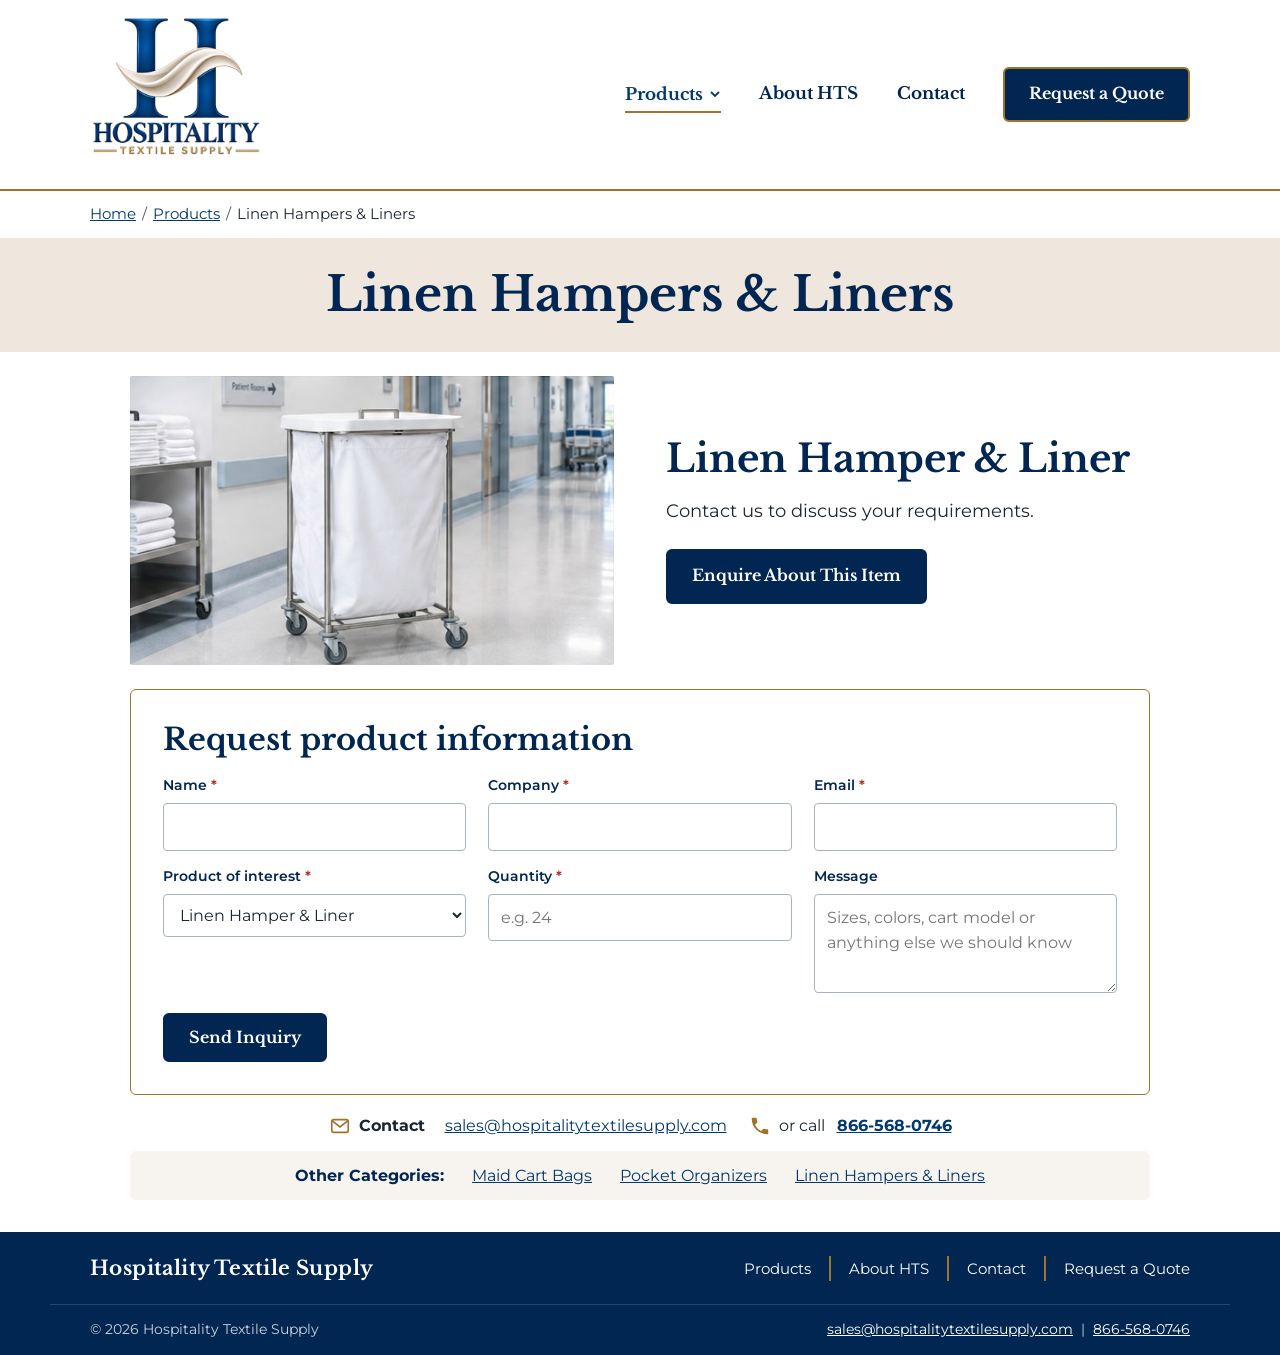
==== linen-hampers-liners.html @ ea2d22ec "Initial commit: HTS website mockup Co-Authored-By: Claude Opus 5.5 <noreply@anthropic.com>" ====
<!doctype html>
<html lang="en">
<head>
<meta charset="utf-8">
<meta name="viewport" content="width=device-width, initial-scale=1">
<title>Linen Hampers & Liners | Hospitality Textile Supply</title>
<meta name="description" content="Linen hampers and liners for hospitals, hotels and laundry collection.">
<link rel="icon" type="image/png" href="img/hts-logo.png">
<link rel="preconnect" href="https://fonts.googleapis.com">
<link rel="preconnect" href="https://fonts.gstatic.com" crossorigin>
<link href="https://fonts.googleapis.com/css2?family=Libre+Baskerville:wght@400;700&family=Montserrat:wght@400;500;600&display=swap" rel="stylesheet">
<link rel="stylesheet" href="css/styles.css">
</head>
<body>
<a class="skip-link" href="#main">Skip to content</a>
<header class="site-header">
  <div class="wrap header-inner">
    <a class="brand" href="index.html" aria-label="Hospitality Textile Supply — home">
      <img src="img/hts-logo.png" alt="Hospitality Textile Supply" width="440" height="426">
    </a>
    <button class="menu-toggle" type="button" aria-expanded="false" aria-controls="site-nav" aria-label="Open menu">
      <svg viewBox="0 0 24 24" fill="none" stroke="currentColor" stroke-width="2" aria-hidden="true"><path d="M4 7h16M4 12h16M4 17h16"/></svg>
    </button>
    <nav class="nav" id="site-nav" aria-label="Main">
      <ul class="nav-list">
        <li class="has-dropdown">
          <button class="nav-link" type="button" aria-expanded="false" aria-current="page">Products <svg class="chev" viewBox="0 0 12 12" aria-hidden="true"><path d="M2 4l4 4 4-4" fill="none" stroke="currentColor" stroke-width="1.8"/></svg></button>
          <ul class="dropdown"><li><a href="maid-cart-bags.html">Maid Cart Bags</a></li><li><a href="pocket-organizers.html">Pocket Organizers</a></li><li><a href="linen-hampers-liners.html" aria-current="page">Linen Hampers &amp; Liners</a></li></ul>
        </li>
        <li><a class="nav-link" href="index.html#about">About HTS</a></li>
        <li><a class="nav-link" href="index.html#contact">Contact</a></li>
      </ul>
      <a class="btn btn--gold-edge" href="#inquiry-form">Request a Quote</a>
    </nav>
  </div>
</header>
<div class="wrap breadcrumb">
  <nav aria-label="Breadcrumb"><ol>
    <li><a href="index.html">Home</a></li>
    <li><a href="index.html#products">Products</a></li>
    <li><span aria-current="page">Linen Hampers &amp; Liners</span></li>
  </ol></nav>
</div>
<div class="page-title"><div class="wrap"><h1>Linen Hampers &amp; Liners</h1></div></div>

<main id="main" class="wrap" style="max-width:1100px">
  <section class="feature" aria-labelledby="item-title">
    <img src="img/linen-hamper-liner.jpg" alt="White linen hamper liner on a steel frame with casters" width="545" height="325">
    <div>
      <h2 id="item-title">Linen Hamper &amp; Liner</h2>
      <p>Contact us to discuss your requirements.</p>
      <a class="btn" href="#inquiry-form" data-enquire="Linen Hamper &amp; Liner">Enquire About This Item</a>
    </div>
  </section>
  <section class="inquiry--boxed" aria-labelledby="form-title">
    <form class="js-inquiry" id="inquiry-form" novalidate>
      <h2 class="form-title" id="form-title" style="margin-bottom:16px">Request product information</h2>
      <div class="form-grid form-grid--3">
        <div class="field">
          <label for="f-name">Name <span class="req">*</span></label>
          <input id="f-name" name="name" type="text" autocomplete="name" required>
        </div>
        <div class="field">
          <label for="f-company">Company <span class="req">*</span></label>
          <input id="f-company" name="company" type="text" autocomplete="organization" required>
        </div>
        <div class="field">
          <label for="f-email">Email <span class="req">*</span></label>
          <input id="f-email" name="email" type="email" autocomplete="email" required>
        </div>
        <div class="field">
          <label for="f-product">Product of interest <span class="req">*</span></label>
          <select id="f-product" name="product" required><option value="Linen Hamper &amp; Liner" selected>Linen Hamper &amp; Liner</option><option value="Linen Hampers &amp; Liners (general)">Linen Hampers &amp; Liners (general)</option></select>
        </div>
        <div class="field">
          <label for="f-qty">Quantity <span class="req">*</span></label>
          <input id="f-qty" name="quantity" type="text" inputmode="numeric" required placeholder="e.g. 24">
        </div>
        <div class="field">
          <label for="f-msg">Message</label>
          <textarea id="f-msg" name="message" rows="3" placeholder="Sizes, colors, cart model or anything else we should know"></textarea>
        </div>
      </div>
      <div class="form-actions">
        <button class="btn" type="submit">Send Inquiry</button>
      </div>
      <p class="form-status" role="status" hidden></p>
    </form>
  </section>
  <div class="contact-strip">
    <span><svg viewBox="0 0 24 24" fill="none" stroke="currentColor" stroke-width="1.8" aria-hidden="true"><rect x="3" y="5" width="18" height="14" rx="2"/><path d="m3.5 6.5 8.5 6.5 8.5-6.5"/></svg><strong>Contact</strong>&nbsp;<a href="mailto:sales@hospitalitytextilesupply.com">sales@hospitalitytextilesupply.com</a></span>
    <span><svg viewBox="0 0 24 24" fill="currentColor" aria-hidden="true"><path d="M6.6 10.8a15.1 15.1 0 0 0 6.6 6.6l2.2-2.2a1 1 0 0 1 1-.25 11.4 11.4 0 0 0 3.6.57 1 1 0 0 1 1 1V20a1 1 0 0 1-1 1A17 17 0 0 1 3 4a1 1 0 0 1 1-1h3.5a1 1 0 0 1 1 1c0 1.25.2 2.45.57 3.57a1 1 0 0 1-.25 1z"/></svg>or call&nbsp;<a href="tel:+18665680746"><strong>866-568-0746</strong></a></span>
  </div>
  <nav class="cat-strip" aria-label="Other categories"><strong>Other Categories:</strong> <a href="maid-cart-bags.html">Maid Cart Bags</a> <a href="pocket-organizers.html">Pocket Organizers</a> <a href="linen-hampers-liners.html">Linen Hampers &amp; Liners</a></nav>
</main>
<footer class="site-footer">
  <div class="wrap footer-inner">
    <div class="footer-brand">Hospitality Textile Supply</div>
    <ul class="footer-nav">
      <li><a href="index.html#products">Products</a></li>
      <li><a href="index.html#about">About HTS</a></li>
      <li><a href="index.html#contact">Contact</a></li>
      <li><a href="index.html#contact">Request a Quote</a></li>
    </ul>
  </div>
  <div class="wrap footer-meta">
    <span>&copy; <span data-year>2026</span> Hospitality Textile Supply</span>
    <span><a href="mailto:sales@hospitalitytextilesupply.com">sales@hospitalitytextilesupply.com</a> &nbsp;|&nbsp; <a href="tel:+18665680746">866-568-0746</a></span>
  </div>
</footer>
<script src="js/main.js"></script>
</body>
</html>
---- css/styles.css ----
/* Hospitality Textile Supply — site styles
   Colors and type from the HTS Proposed Brand Guide (2026-11-12) */
:root {
  --blue: #013A70;      /* buttons and links */
  --navy: #012652;      /* headings, footer */
  --gold: #A2712B;      /* lines and small details */
  --champagne: #DBCEC2; /* light backgrounds */
  --champagne-soft: #EFE7DE;
  --cream: #F7F3EE;
  --white: #FFFFFF;
  --ink: #1C2633;
  --muted: #4A5566;
  --line: #D9D2C9;
  --heading: "Libre Baskerville", Georgia, "Times New Roman", serif;
  --body: "Montserrat", "Segoe UI", Arial, sans-serif;
  --wrap: 1180px;
  --gutter: clamp(16px, 4vw, 40px);
  --radius: 6px;
}

*, *::before, *::after { box-sizing: border-box; }
html { scroll-behavior: smooth; }
body {
  margin: 0;
  font-family: var(--body);
  font-size: 16px;
  line-height: 1.6;
  color: var(--ink);
  background: var(--white);
  -webkit-font-smoothing: antialiased;
}
img { max-width: 100%; height: auto; display: block; }
a { color: var(--blue); }
a:hover { color: var(--navy); }
h1, h2, h3 { font-family: var(--heading); font-weight: 700; color: var(--navy); line-height: 1.2; margin: 0; }

.wrap { width: 100%; max-width: var(--wrap); margin: 0 auto; padding-inline: var(--gutter); }

.skip-link { position: absolute; left: -9999px; top: 0; background: var(--navy); color: #fff; padding: 10px 16px; z-index: 100; }
.skip-link:focus { left: 8px; top: 8px; }

:focus-visible { outline: 3px solid var(--gold); outline-offset: 2px; }

/* ---------- Buttons ---------- */
.btn {
  display: inline-flex; align-items: center; justify-content: center; gap: .5em;
  font-family: var(--heading); font-weight: 700; font-size: 1rem;
  background: var(--navy); color: #fff; text-decoration: none;
  padding: .8em 1.5em; border: 2px solid var(--navy); border-radius: var(--radius);
  cursor: pointer; transition: background .15s, border-color .15s, transform .15s;
}
.btn:hover { background: var(--blue); border-color: var(--blue); color: #fff; }
.btn:active { transform: translateY(1px); }
.btn--gold-edge { border-color: var(--gold); }
.btn--gold-edge:hover { border-color: var(--gold); }
.btn--block { width: 100%; }

/* ---------- Header ---------- */
.site-header {
  position: sticky; top: 0; z-index: 50;
  background: var(--white);
  border-bottom: 2px solid var(--gold);
}
.header-inner { display: flex; align-items: center; justify-content: space-between; gap: 24px; padding-block: 12px; }
.brand { display: block; flex-shrink: 0; }
.brand img { width: clamp(118px, 15vw, 170px); height: auto; }

.nav { display: flex; align-items: center; gap: clamp(16px, 3vw, 40px); }
.nav-list { list-style: none; margin: 0; padding: 0; display: flex; align-items: center; gap: clamp(16px, 3vw, 40px); }
.nav-list > li { position: relative; }
.nav-link {
  font-family: var(--heading); font-weight: 700; font-size: 1.05rem;
  color: var(--navy); text-decoration: none; background: none; border: 0; padding: 8px 0;
  cursor: pointer; display: inline-flex; align-items: center; gap: 6px;
}
.nav-link:hover, .nav-link[aria-current="page"] { color: var(--blue); box-shadow: inset 0 -2px 0 var(--gold); }
.chev { width: 12px; height: 12px; transition: transform .2s; }
.has-dropdown.open .chev { transform: rotate(180deg); }

.dropdown {
  list-style: none; margin: 0; padding: 8px 0;
  position: absolute; top: calc(100% + 10px); left: -16px; min-width: 240px;
  background: var(--white); border: 1px solid var(--line); border-top: 3px solid var(--gold);
  border-radius: 0 0 var(--radius) var(--radius); box-shadow: 0 12px 28px rgba(1, 38, 82, .14);
  opacity: 0; visibility: hidden; transform: translateY(-6px); transition: opacity .15s, transform .15s, visibility .15s;
}
.has-dropdown.open .dropdown,
.has-dropdown:hover .dropdown,
.has-dropdown:focus-within .dropdown { opacity: 1; visibility: visible; transform: none; }
.dropdown a { display: block; padding: 10px 18px; color: var(--navy); text-decoration: none; font-weight: 500; }
.dropdown a:hover { background: var(--cream); color: var(--blue); }

.menu-toggle {
  display: none; background: none; border: 2px solid var(--navy); border-radius: var(--radius);
  width: 46px; height: 46px; padding: 0; cursor: pointer; color: var(--navy);
  align-items: center; justify-content: center;
}
.menu-toggle svg { width: 24px; height: 24px; }

/* ---------- Breadcrumb + page title ---------- */
.breadcrumb { font-size: .92rem; padding-block: 12px; }
.breadcrumb ol { list-style: none; margin: 0; padding: 0; display: flex; flex-wrap: wrap; gap: 6px; }
.breadcrumb li + li::before { content: "/"; margin-right: 6px; color: var(--muted); }
.breadcrumb [aria-current] { color: var(--ink); }

.page-title { background: var(--champagne-soft); padding-block: clamp(18px, 3vw, 28px); text-align: center; }
.page-title h1 { font-size: clamp(1.9rem, 4.5vw, 3rem); }

/* ---------- Hero ---------- */
.hero { display: grid; grid-template-columns: minmax(0, 41fr) minmax(0, 59fr); background: var(--champagne); }
.hero-copy { padding: clamp(32px, 5vw, 64px) clamp(20px, 5vw, 56px); display: flex; flex-direction: column; justify-content: center; }
.hero-copy h1 { font-size: clamp(2rem, 4.2vw, 3.1rem); margin-bottom: .45em; }
.hero-copy p { font-size: clamp(1.05rem, 1.6vw, 1.3rem); color: var(--navy); margin: 0 0 1.5em; max-width: 26ch; }
.hero-copy .btn { align-self: flex-start; font-size: 1.1rem; }
.hero-media img { width: 100%; height: 100%; object-fit: cover; min-height: 280px; }

/* ---------- Sections ---------- */
.section { padding-block: clamp(40px, 6vw, 72px); }
.section-title { font-size: clamp(1.6rem, 3.4vw, 2.3rem); }
.rule { display: block; width: 64px; height: 3px; background: var(--gold); border: 0; margin: 14px 0 28px; }
.rule--center { margin-inline: auto; }

/* Product line cards (homepage) */
.card-grid { display: grid; grid-template-columns: repeat(3, minmax(0, 1fr)); gap: clamp(16px, 2.5vw, 28px); }
.line-card {
  display: flex; flex-direction: column; text-decoration: none; color: inherit;
  background: var(--cream); border: 1px solid var(--line); border-radius: var(--radius); overflow: hidden;
  transition: box-shadow .2s, transform .2s;
}
.line-card:hover { box-shadow: 0 14px 30px rgba(1, 38, 82, .14); transform: translateY(-3px); }
.line-card .media { aspect-ratio: 4 / 3; overflow: hidden; background: #eee; }
.line-card .media img { width: 100%; height: 100%; object-fit: cover; }
.line-card .body { padding: 18px 20px 22px; }
.line-card h3 { font-size: clamp(1.2rem, 2vw, 1.45rem); }
.line-card .rule { margin: 10px 0 14px; width: 40px; }
.line-card .more { color: var(--blue); font-weight: 500; }
.line-card:hover .more { text-decoration: underline; }

/* Markets */
.markets { background: var(--navy); color: #fff; }
.markets .section-title { color: #fff; }
.market-grid { display: grid; grid-template-columns: repeat(4, minmax(0, 1fr)); margin-top: 24px; }
.market { padding: 4px 24px; border-left: 2px solid var(--gold); }
.market:first-child { border-left: 0; padding-left: 0; }
.market h3 { color: #fff; font-size: 1.15rem; margin-bottom: 8px; }
.market p { margin: 0; color: #E3E9F1; }

/* About */
.about { background: var(--cream); }
.about-inner { display: grid; grid-template-columns: minmax(0, 1fr) minmax(0, 1fr); gap: clamp(24px, 5vw, 64px); align-items: center; }
.about p { margin: 0 0 1em; color: var(--muted); }
.about-list { list-style: none; margin: 0; padding: 0; display: grid; gap: 14px; }
.about-list li { background: #fff; border-left: 3px solid var(--gold); padding: 14px 18px; border-radius: 0 var(--radius) var(--radius) 0; }
.about-list strong { font-family: var(--heading); color: var(--navy); display: block; }

/* ---------- Product grid (category pages) ---------- */
.product-grid { display: grid; gap: clamp(16px, 2.5vw, 24px); padding-block: clamp(20px, 3vw, 28px); }
.product-grid--3 { grid-template-columns: repeat(3, minmax(0, 1fr)); }
.product-grid--2 { grid-template-columns: repeat(2, minmax(0, 1fr)); max-width: 980px; margin-inline: auto; }
.product {
  display: flex; flex-direction: column; align-items: center; text-align: center;
  border: 1px solid var(--line); border-radius: var(--radius); padding: 10px 10px 22px; background: #fff;
}
.product-grid--3 .product { border-color: #E3C9A3; }
.product .media { width: 100%; aspect-ratio: 5 / 4; display: flex; align-items: center; justify-content: center; background: #fff; overflow: hidden; }
.product .media img { max-height: 100%; width: auto; object-fit: contain; }
.product .placeholder { width: 100%; height: 100%; background: #E8E8E8; color: #666; display: flex; align-items: center; justify-content: center; font-size: 1.1rem; }
.product h2 { font-size: clamp(1.05rem, 1.7vw, 1.3rem); margin: 16px 8px 18px; flex-grow: 1; }
.product .btn { width: min(100%, 340px); }

/* Single feature product (Linen Hampers) */
.feature { display: grid; grid-template-columns: minmax(0, 1fr) minmax(0, 1fr); gap: clamp(24px, 4vw, 56px); align-items: center; padding-block: 24px; }
.feature img { width: 100%; border-radius: 2px; }
.feature h2 { font-size: clamp(1.6rem, 3.2vw, 2.4rem); margin-bottom: 14px; }
.feature p { margin: 0 0 24px; font-size: 1.1rem; }

/* ---------- Forms ---------- */
.inquiry { display: grid; grid-template-columns: minmax(0, 1.7fr) minmax(0, 1fr); gap: clamp(24px, 4vw, 48px); }
.inquiry > .contact-aside { border-left: 2px solid var(--gold); padding-left: clamp(20px, 3vw, 40px); }
.inquiry--boxed { border: 1px solid var(--gold); border-radius: var(--radius); padding: clamp(20px, 3vw, 32px); }
.form-title { font-size: clamp(1.4rem, 2.6vw, 1.9rem); }

.form-grid { display: grid; grid-template-columns: repeat(2, minmax(0, 1fr)); gap: 14px 22px; }
.form-grid--3 { grid-template-columns: repeat(3, minmax(0, 1fr)); }
.field { display: flex; flex-direction: column; gap: 6px; }
.field--full { grid-column: 1 / -1; }
.field label { font-weight: 600; font-size: .9rem; color: var(--navy); }
.req { color: #B3261E; }
.field input, .field select, .field textarea {
  font: inherit; font-size: 1rem; color: var(--ink);
  border: 1px solid #A9B4C2; border-radius: 4px; padding: 10px 12px; background: #fff; width: 100%;
}
.field textarea { min-height: 96px; resize: vertical; }
.field input:focus, .field select:focus, .field textarea:focus { outline: none; border-color: var(--blue); box-shadow: 0 0 0 3px rgba(1, 58, 112, .18); }
.field input:user-invalid, .field select:user-invalid { border-color: #B3261E; }
.form-actions { margin-top: 20px; display: flex; flex-wrap: wrap; align-items: center; gap: 14px; }
.form-note { font-size: .9rem; color: var(--muted); margin: 0; }
.form-status { margin-top: 14px; padding: 12px 16px; border-radius: var(--radius); background: #E8F0F8; color: var(--navy); border-left: 4px solid var(--blue); }

.contact-aside h2, .contact-aside h3 { font-size: clamp(1.4rem, 2.4vw, 1.9rem); }
.contact-aside .rule { margin: 14px 0 18px; }
.contact-lines { list-style: none; margin: 0; padding: 0; display: grid; gap: 12px; }
.contact-lines li { display: flex; align-items: center; gap: 12px; }
.contact-lines svg { width: 22px; height: 22px; flex-shrink: 0; color: var(--navy); }
.contact-lines a { overflow-wrap: anywhere; font-weight: 500; }
.contact-aside .sub { margin: 0 0 14px; }
.other-cats { margin-top: 28px; padding-top: 22px; border-top: 1px solid var(--gold); }
.other-cats h3 { font-size: 1.3rem; margin-bottom: 10px; }
.other-cats ul { margin: 0; padding-left: 1.2em; display: grid; gap: 6px; }

/* Bottom strip: contact + other categories (Linen page) */
.contact-strip { display: flex; flex-wrap: wrap; justify-content: center; align-items: center; gap: 10px 22px; padding-block: 18px 12px; }
.contact-strip span { display: inline-flex; align-items: center; gap: 8px; }
.contact-strip svg { width: 22px; height: 22px; color: var(--gold); }
.cat-strip { background: var(--cream); display: flex; flex-wrap: wrap; justify-content: center; gap: 8px 28px; padding: 12px 16px; margin-bottom: 32px; border-radius: var(--radius); }
.cat-strip strong { color: var(--navy); }

/* ---------- Footer ---------- */
.site-footer { background: var(--navy); color: #fff; }
.footer-inner { display: flex; flex-wrap: wrap; align-items: center; justify-content: space-between; gap: 14px 32px; padding-block: 20px; }
.footer-brand { font-family: var(--heading); font-weight: 700; font-size: 1.25rem; letter-spacing: .02em; }
.footer-nav { list-style: none; margin: 0; padding: 0; display: flex; flex-wrap: wrap; }
.footer-nav li + li { border-left: 2px solid var(--gold); }
.footer-nav a { color: #fff; text-decoration: none; padding: 2px 18px; font-size: .95rem; }
.footer-nav li:last-child a { padding-right: 0; }
.footer-nav a:hover { text-decoration: underline; }
.footer-meta { border-top: 1px solid rgba(255, 255, 255, .15); padding-block: 14px; font-size: .85rem; color: #C9D3E0; display: flex; flex-wrap: wrap; justify-content: space-between; gap: 8px 24px; }
.footer-meta a { color: #fff; }

/* ---------- Responsive ---------- */
@media (max-width: 980px) {
  .menu-toggle { display: inline-flex; }
  .nav {
    position: absolute; left: 0; right: 0; top: 100%;
    flex-direction: column; align-items: stretch; gap: 0;
    background: #fff; border-bottom: 2px solid var(--gold); box-shadow: 0 14px 24px rgba(1, 38, 82, .12);
    padding: 8px var(--gutter) 20px;
    display: none;
  }
  .nav.open { display: flex; }
  .nav-list { flex-direction: column; align-items: stretch; gap: 0; }
  .nav-list > li { border-bottom: 1px solid var(--line); }
  .nav-link { width: 100%; justify-content: space-between; padding: 14px 0; font-size: 1.1rem; }
  .nav-link:hover, .nav-link[aria-current="page"] { box-shadow: none; }
  .dropdown { position: static; opacity: 1; visibility: visible; transform: none; box-shadow: none; border: 0; padding: 0 0 10px; display: none; min-width: 0; }
  .has-dropdown:hover .dropdown, .has-dropdown:focus-within .dropdown { display: none; }
  .has-dropdown.open .dropdown { display: block; }
  .dropdown a { padding: 10px 14px; }
  .nav .btn { margin-top: 18px; }

  .card-grid, .product-grid--3 { grid-template-columns: repeat(2, minmax(0, 1fr)); }
  .market-grid { grid-template-columns: repeat(2, minmax(0, 1fr)); row-gap: 24px; }
  .market:nth-child(3) { border-left: 0; padding-left: 0; }
  .inquiry { grid-template-columns: 1fr; }
  .inquiry > .contact-aside { border-left: 0; padding-left: 0; border-top: 2px solid var(--gold); padding-top: 28px; }
  .form-grid--3 { grid-template-columns: repeat(2, minmax(0, 1fr)); }
}

@media (max-width: 720px) {
  .hero { grid-template-columns: 1fr; }
  .hero-media { order: -1; }
  .hero-media img { min-height: 0; aspect-ratio: 3 / 2; }
  .hero-copy p { max-width: none; }
  .about-inner, .feature { grid-template-columns: 1fr; }
  .product-grid--2 { grid-template-columns: 1fr; }
  .footer-inner { flex-direction: column; align-items: flex-start; }
  .footer-nav li + li { border-left: 0; }
  .footer-nav { gap: 6px 0; }
  .footer-nav a { padding: 2px 18px 2px 0; }
}

@media (max-width: 560px) {
  .card-grid, .product-grid--3 { grid-template-columns: 1fr; }
  .market-grid { grid-template-columns: 1fr; }
  .market, .market:nth-child(3) { border-left: 0; padding: 0 0 0 16px; border-left: 2px solid var(--gold); }
  .market:first-child { padding-left: 16px; border-left: 2px solid var(--gold); }
  .form-grid, .form-grid--3 { grid-template-columns: 1fr; }
  .form-actions .btn { width: 100%; }
  .hero-copy .btn { align-self: stretch; }
}

@media (prefers-reduced-motion: reduce) {
  html { scroll-behavior: auto; }
  * { transition: none !important; }
}

/* Keep the footer at the bottom on short pages */
body { min-height: 100vh; display: flex; flex-direction: column; }
main { flex: 1 0 auto; }
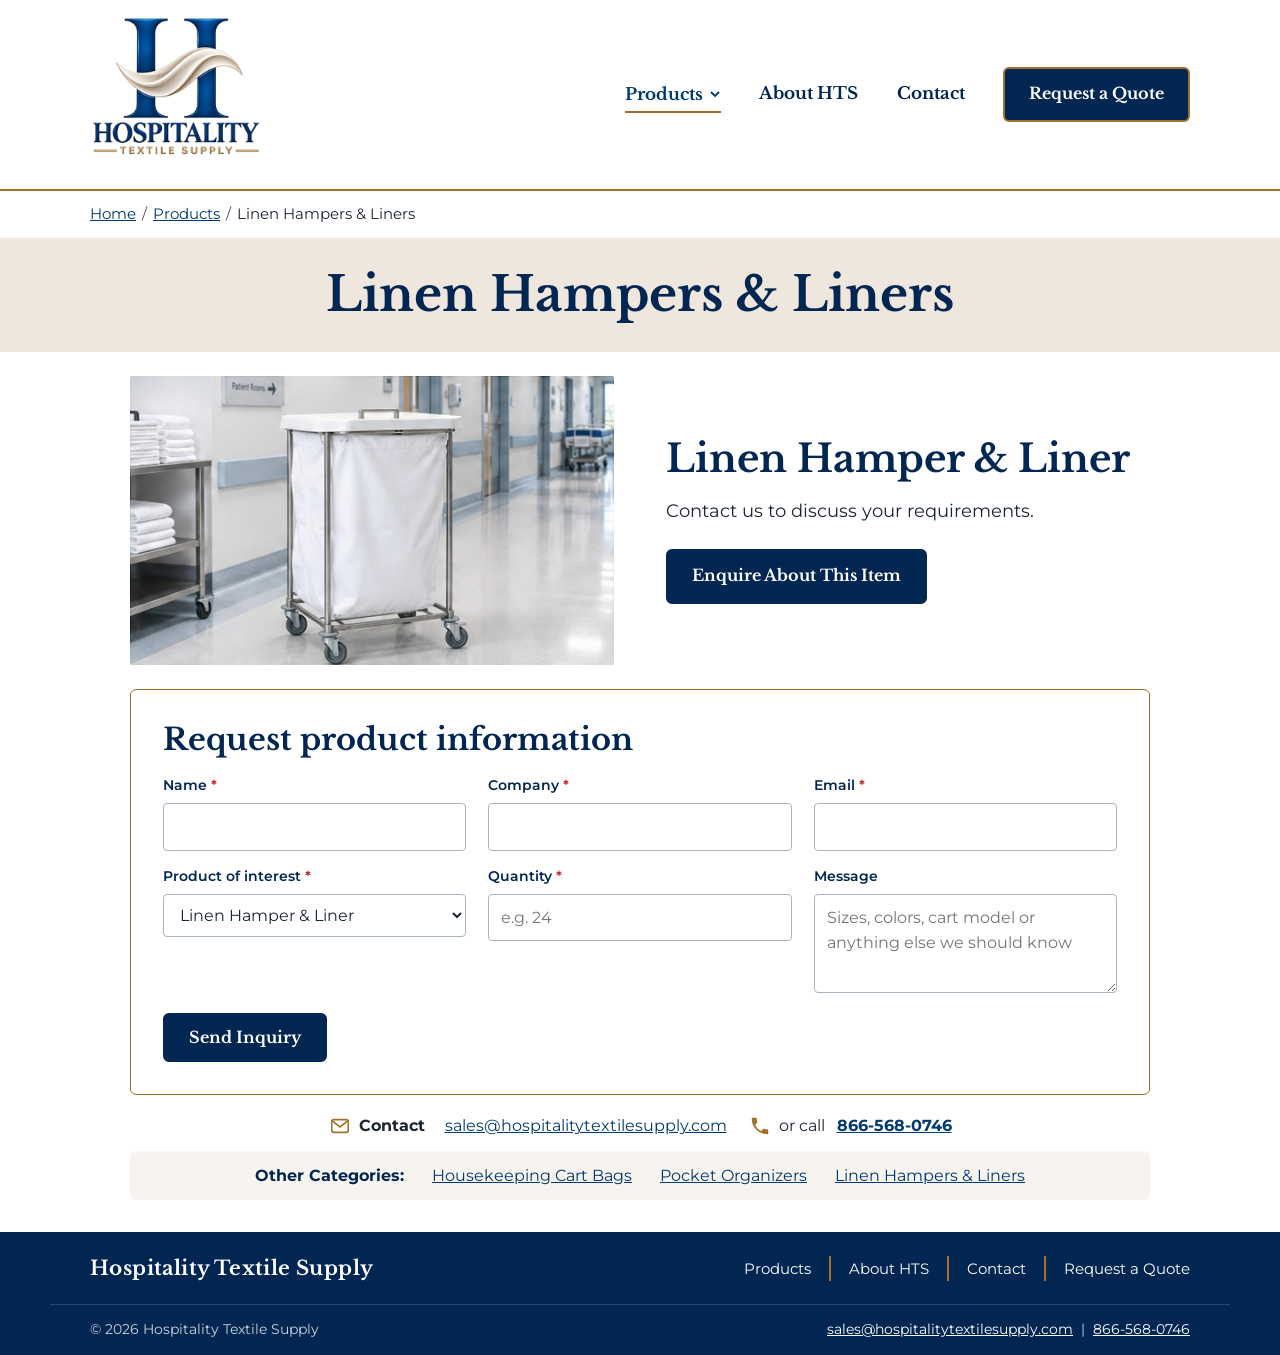
==== commit 29c38246: "Replace hero photo and rename Maid Cart Bags to Housekeeping Cart Bags - New hero cart photo with sp" ====
--- a/linen-hampers-liners.html
+++ b/linen-hampers-liners.html
@@ -25,7 +25,7 @@
       <ul class="nav-list">
         <li class="has-dropdown">
           <button class="nav-link" type="button" aria-expanded="false" aria-current="page">Products <svg class="chev" viewBox="0 0 12 12" aria-hidden="true"><path d="M2 4l4 4 4-4" fill="none" stroke="currentColor" stroke-width="1.8"/></svg></button>
-          <ul class="dropdown"><li><a href="maid-cart-bags.html">Maid Cart Bags</a></li><li><a href="pocket-organizers.html">Pocket Organizers</a></li><li><a href="linen-hampers-liners.html" aria-current="page">Linen Hampers &amp; Liners</a></li></ul>
+          <ul class="dropdown"><li><a href="maid-cart-bags.html">Housekeeping Cart Bags</a></li><li><a href="pocket-organizers.html">Pocket Organizers</a></li><li><a href="linen-hampers-liners.html" aria-current="page">Linen Hampers &amp; Liners</a></li></ul>
         </li>
         <li><a class="nav-link" href="index.html#about">About HTS</a></li>
         <li><a class="nav-link" href="index.html#contact">Contact</a></li>
@@ -91,7 +91,7 @@
     <span><svg viewBox="0 0 24 24" fill="none" stroke="currentColor" stroke-width="1.8" aria-hidden="true"><rect x="3" y="5" width="18" height="14" rx="2"/><path d="m3.5 6.5 8.5 6.5 8.5-6.5"/></svg><strong>Contact</strong>&nbsp;<a href="mailto:sales@hospitalitytextilesupply.com">sales@hospitalitytextilesupply.com</a></span>
     <span><svg viewBox="0 0 24 24" fill="currentColor" aria-hidden="true"><path d="M6.6 10.8a15.1 15.1 0 0 0 6.6 6.6l2.2-2.2a1 1 0 0 1 1-.25 11.4 11.4 0 0 0 3.6.57 1 1 0 0 1 1 1V20a1 1 0 0 1-1 1A17 17 0 0 1 3 4a1 1 0 0 1 1-1h3.5a1 1 0 0 1 1 1c0 1.25.2 2.45.57 3.57a1 1 0 0 1-.25 1z"/></svg>or call&nbsp;<a href="tel:+18665680746"><strong>866-568-0746</strong></a></span>
   </div>
-  <nav class="cat-strip" aria-label="Other categories"><strong>Other Categories:</strong> <a href="maid-cart-bags.html">Maid Cart Bags</a> <a href="pocket-organizers.html">Pocket Organizers</a> <a href="linen-hampers-liners.html">Linen Hampers &amp; Liners</a></nav>
+  <nav class="cat-strip" aria-label="Other categories"><strong>Other Categories:</strong> <a href="maid-cart-bags.html">Housekeeping Cart Bags</a> <a href="pocket-organizers.html">Pocket Organizers</a> <a href="linen-hampers-liners.html">Linen Hampers &amp; Liners</a></nav>
 </main>
 <footer class="site-footer">
   <div class="wrap footer-inner">
--- a/css/styles.css
+++ b/css/styles.css
@@ -107,12 +107,16 @@
 .page-title h1 { font-size: clamp(1.9rem, 4.5vw, 3rem); }
 
 /* ---------- Hero ---------- */
-.hero { display: grid; grid-template-columns: minmax(0, 41fr) minmax(0, 59fr); background: var(--champagne); }
-.hero-copy { padding: clamp(32px, 5vw, 64px) clamp(20px, 5vw, 56px); display: flex; flex-direction: column; justify-content: center; }
-.hero-copy h1 { font-size: clamp(2rem, 4.2vw, 3.1rem); margin-bottom: .45em; }
-.hero-copy p { font-size: clamp(1.05rem, 1.6vw, 1.3rem); color: var(--navy); margin: 0 0 1.5em; max-width: 26ch; }
-.hero-copy .btn { align-self: flex-start; font-size: 1.1rem; }
-.hero-media img { width: 100%; height: 100%; object-fit: cover; min-height: 280px; }
+.hero { position: relative; overflow: hidden; background: var(--champagne-soft); border-top: 4px solid var(--gold); min-height: clamp(420px, 38vw, 600px); display: flex; align-items: center; }
+.hero-media { position: absolute; inset: 0 0 0 34%; }
+.hero-media img { width: 100%; height: 100%; object-fit: cover; object-position: 60% 92%; }
+.hero-media::before { content: ""; position: absolute; inset: 0; z-index: 1;
+  background: linear-gradient(90deg, var(--champagne-soft) 0%, rgba(239, 231, 222, .8) 12%, rgba(239, 231, 222, .3) 28%, rgba(239, 231, 222, 0) 42%); }
+.hero-copy { position: relative; z-index: 2; width: min(100%, 44%); padding: clamp(40px, 5vw, 72px) 0 clamp(40px, 5vw, 72px) clamp(20px, 4.7vw, 90px); display: flex; flex-direction: column; }
+.hero-eyebrow { font-family: var(--body); font-weight: 600; text-transform: uppercase; letter-spacing: .18em; color: var(--navy); font-size: clamp(.8rem, 1.1vw, 1.05rem); margin: 0 0 1.4em; }
+.hero-copy h1 { font-size: clamp(2.2rem, 4.4vw, 4.2rem); line-height: 1.12; letter-spacing: -.01em; margin-bottom: .5em; max-width: 9.8em; }
+.hero-copy h1 + p { font-size: clamp(1.05rem, 1.7vw, 1.6rem); line-height: 1.45; color: var(--navy); margin: 0 0 1.6em; max-width: 24ch; }
+.hero-copy .btn { align-self: flex-start; font-family: var(--heading); font-size: clamp(1.05rem, 1.5vw, 1.45rem); padding: .7em 1.9em; }
 
 /* ---------- Sections ---------- */
 .section { padding-block: clamp(40px, 6vw, 72px); }
@@ -257,10 +261,12 @@
 }
 
 @media (max-width: 720px) {
-  .hero { grid-template-columns: 1fr; }
-  .hero-media { order: -1; }
-  .hero-media img { min-height: 0; aspect-ratio: 3 / 2; }
-  .hero-copy p { max-width: none; }
+  .hero { flex-direction: column; align-items: stretch; min-height: 0; }
+  .hero-media { position: relative; inset: auto; order: -1; }
+  .hero-media::before { background: linear-gradient(180deg, rgba(239, 231, 222, 0) 70%, var(--champagne-soft) 100%); }
+  .hero-media img { aspect-ratio: 3 / 2; }
+  .hero-copy { width: 100%; padding: 8px var(--gutter) 40px; }
+  .hero-copy h1 + p { max-width: none; }
   .about-inner, .feature { grid-template-columns: 1fr; }
   .product-grid--2 { grid-template-columns: 1fr; }
   .footer-inner { flex-direction: column; align-items: flex-start; }
